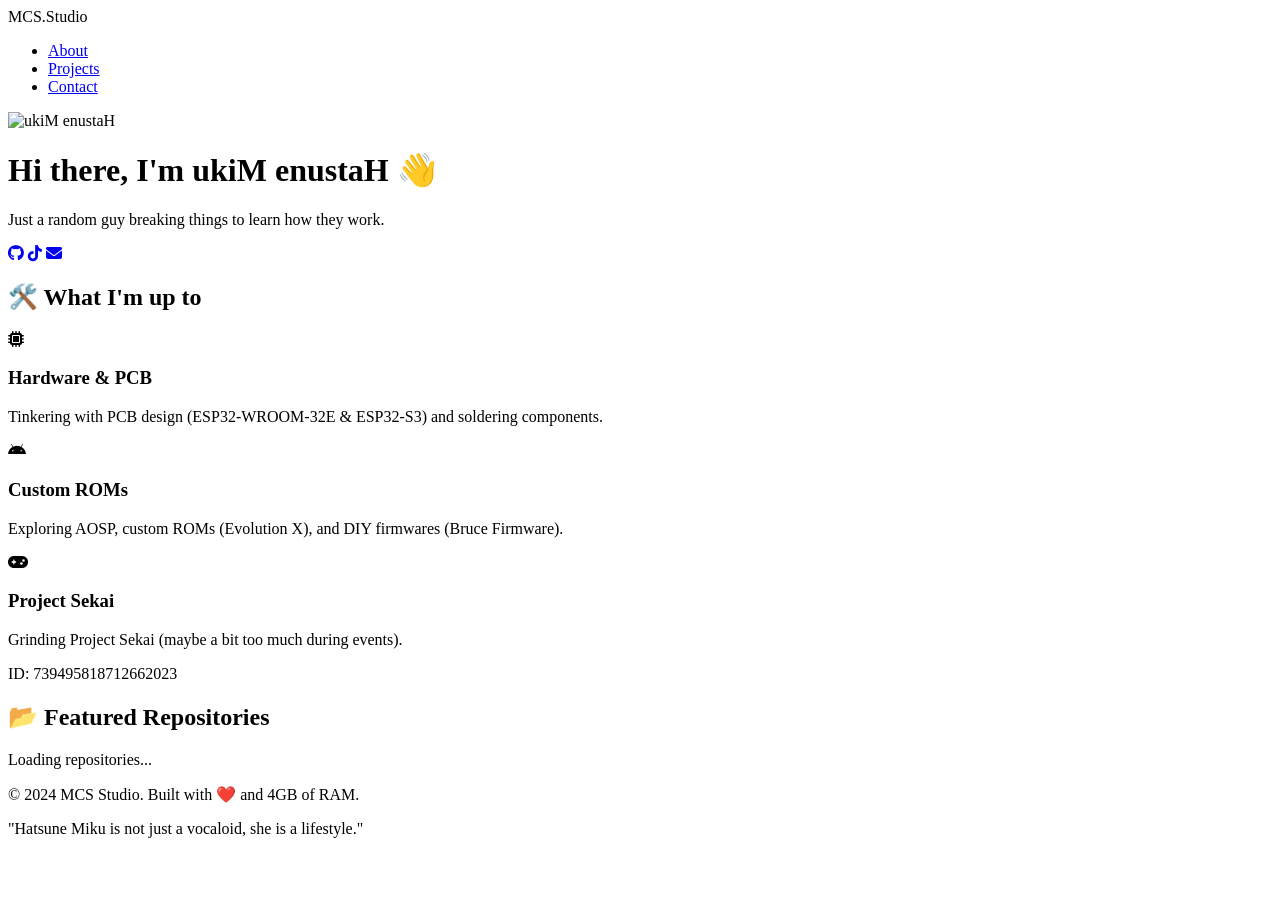
==== index.html @ 7dd952c0 "Create index.html" ====
<!DOCTYPE html>
<html lang="en">
<head>
    <meta charset="UTF-8">
    <meta name="viewport" content="width=device-width, initial-scale=1.0">
    <title>ukiM enustaH | MCS Studio</title>
    <meta name="description" content="Personal portfolio of ukiM enustaH. ESP32 tinkerer, AOSP enthusiast, and Project Sekai player.">
    <link rel="stylesheet" href="style.css">
    <!-- Font Awesome cho Icons -->
    <link rel="stylesheet" href="https://cdnjs.cloudflare.com/ajax/libs/font-awesome/6.4.0/css/all.min.css">
    <!-- Google Fonts -->
    <link href="https://fonts.googleapis.com/css2?family=Space+Grotesk:wght@400;700&family=Inter:wght@300;400;600&display=swap" rel="stylesheet">
</head>
<body>

    <!-- Hiệu ứng nền mờ (Glow) -->
    <div class="bg-glow"></div>

    <nav class="navbar">
        <div class="logo">MCS<span>.Studio</span></div>
        <ul class="nav-links">
            <li><a href="#about">About</a></li>
            <li><a href="#projects">Projects</a></li>
            <li><a href="#contact">Contact</a></li>
        </ul>
    </nav>

    <header class="hero" id="home">
        <div class="hero-content">
            <div class="profile-pic">
                <!-- Thay link ảnh avatar của bạn vào đây -->
                <img src="https://avatars.githubusercontent.com/u/222086888?v=4" alt="ukiM enustaH">
            </div>
            <h1>Hi there, I'm <span class="highlight">ukiM enustaH</span> 👋</h1>
            <p class="subtitle">Just a random guy breaking things to learn how they work.</p>
            <div class="social-links">
                <a href="https://github.com/mcsstudio" target="_blank"><i class="fab fa-github"></i></a>
                <a href="https://www.tiktok.com/@miku.sankyuu" target="_blank"><i class="fab fa-tiktok"></i></a>
                <a href="mailto:doanducminh182@gmail.com"><i class="fas fa-envelope"></i></a>
            </div>
        </div>
    </header>

    <section id="about" class="section">
        <h2 class="section-title">🛠️ What I'm up to</h2>
        <div class="about-grid">
            <div class="card">
                <i class="fas fa-microchip"></i>
                <h3>Hardware & PCB</h3>
                <p>Tinkering with PCB design (ESP32-WROOM-32E & ESP32-S3) and soldering components.</p>
            </div>
            <div class="card">
                <i class="fab fa-android"></i>
                <h3>Custom ROMs</h3>
                <p>Exploring AOSP, custom ROMs (Evolution X), and DIY firmwares (Bruce Firmware).</p>
            </div>
            <div class="card">
                <i class="fas fa-gamepad"></i>
                <h3>Project Sekai</h3>
                <p>Grinding Project Sekai (maybe a bit too much during events).</p>
                <p class="player-id">ID: 739495818712662023</p>
            </div>
        </div>
    </section>

    <section id="projects" class="section">
        <h2 class="section-title">📂 Featured Repositories</h2>
        <div class="projects-grid" id="repo-list">
            <!-- Nội dung này sẽ được JS tải tự động -->
            <p>Loading repositories...</p>
        </div>
    </section>

    <footer id="contact">
        <p>© 2024 MCS Studio. Built with ❤️ and 4GB of RAM.</p>
        <p class="footer-note">"Hatsune Miku is not just a vocaloid, she is a lifestyle."</p>
    </footer>

    <script src="script.js"></script>
</body>
</html>
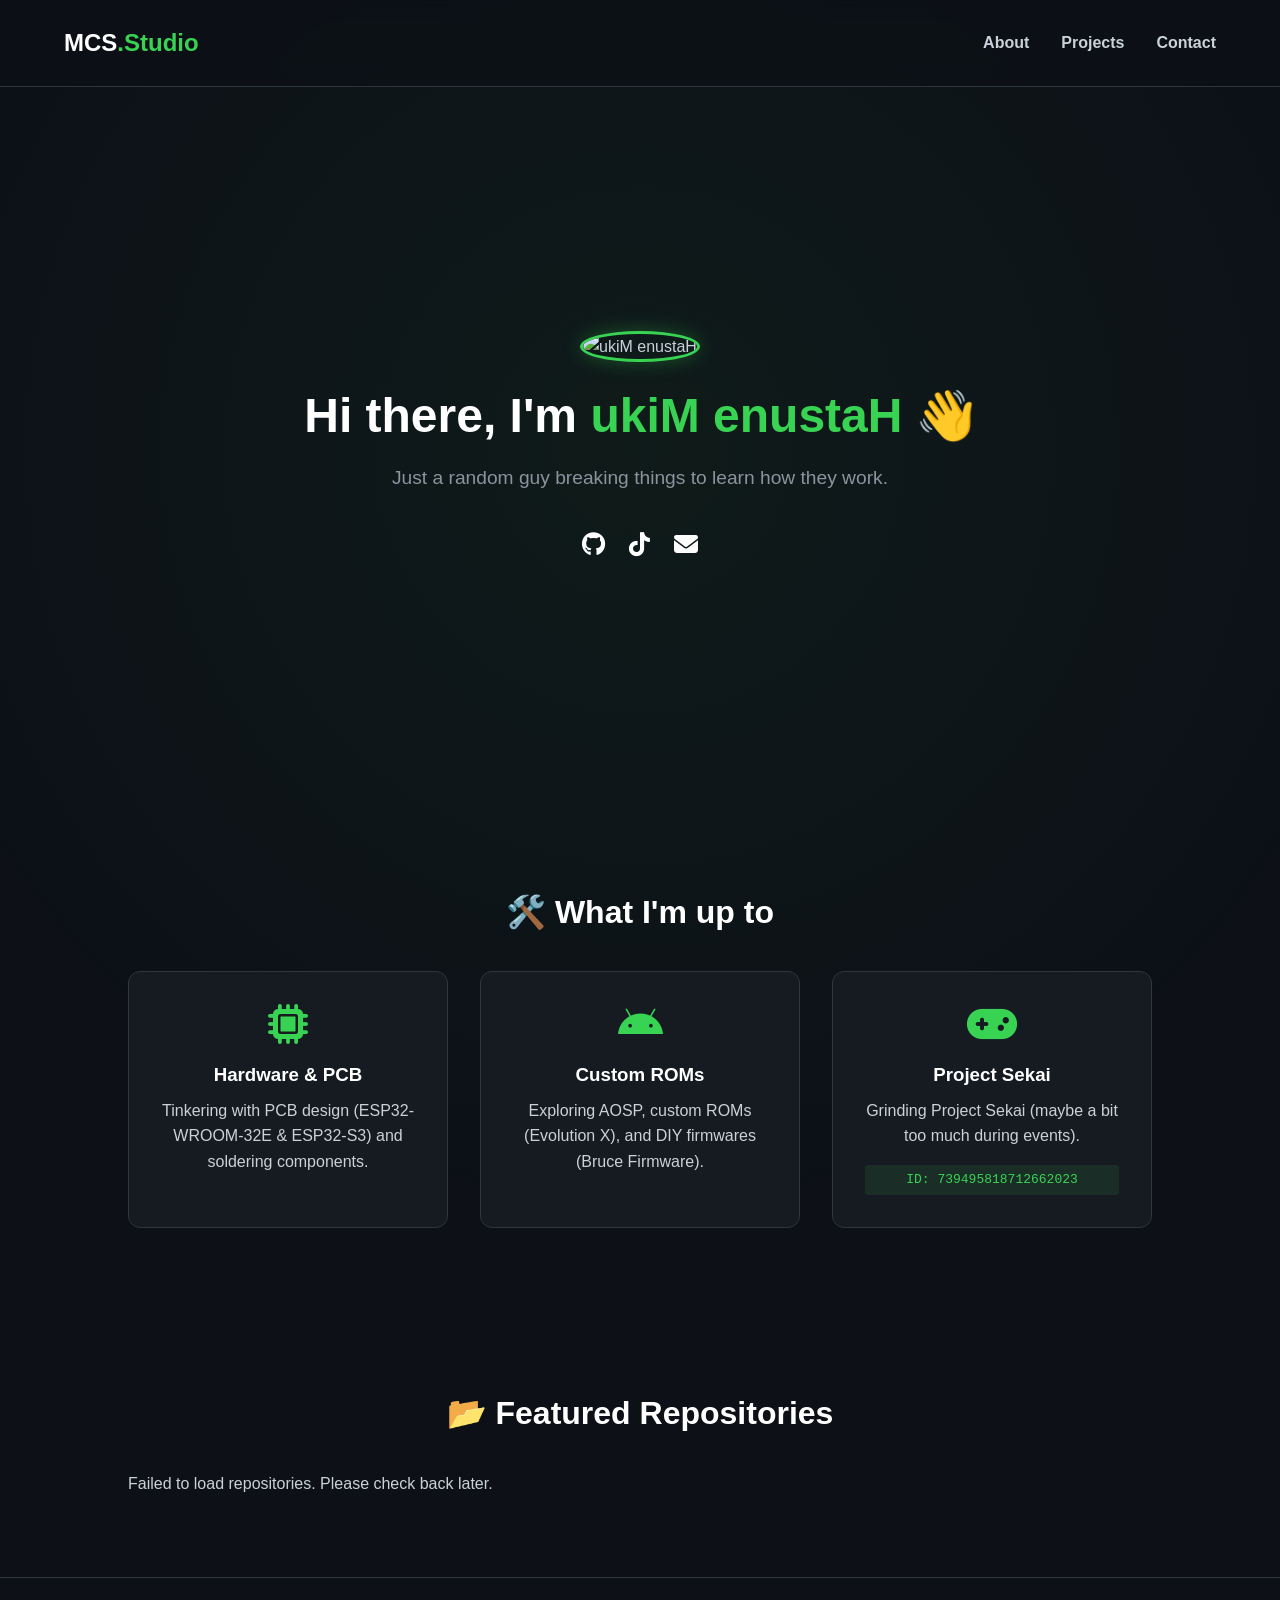
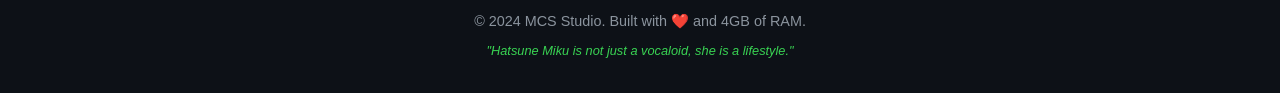
==== commit e19c6624: "Update profile picture URL in index.html" ====
--- a/index.html
+++ b/index.html
@@ -29,7 +29,7 @@
         <div class="hero-content">
             <div class="profile-pic">
                 <!-- Thay link ảnh avatar của bạn vào đây -->
-                <img src="https://avatars.githubusercontent.com/u/222086888?v=4" alt="ukiM enustaH">
+                <img src="https://avatars.githubusercontent.com/u/196165442?s=400&u=bf7bc836868c90ef8f443233ddbc42f8c4eab39d&v=4" alt="ukiM enustaH">
             </div>
             <h1>Hi there, I'm <span class="highlight">ukiM enustaH</span> 👋</h1>
             <p class="subtitle">Just a random guy breaking things to learn how they work.</p>
--- a/style.css
+++ b/style.css
@@ -0,0 +1,252 @@
+:root {
+    --bg-color: #0d1117;
+    --text-color: #c9d1d9;
+    --accent-color: #39d353; /* Miku Mint Green */
+    --card-bg: #161b22;
+    --border-color: #30363d;
+}
+
+* {
+    margin: 0;
+    padding: 0;
+    box-sizing: border-box;
+}
+
+body {
+    font-family: 'Inter', sans-serif;
+    background-color: var(--bg-color);
+    color: var(--text-color);
+    line-height: 1.6;
+    overflow-x: hidden;
+}
+
+/* Hiệu ứng Glow nền */
+.bg-glow {
+    position: fixed;
+    top: -50%;
+    left: -50%;
+    width: 200%;
+    height: 200%;
+    background: radial-gradient(circle at 50% 50%, rgba(57, 211, 83, 0.05) 0%, transparent 50%);
+    z-index: -1;
+    pointer-events: none;
+}
+
+/* Navbar */
+.navbar {
+    display: flex;
+    justify-content: space-between;
+    align-items: center;
+    padding: 1.5rem 5%;
+    background: rgba(13, 17, 23, 0.8);
+    backdrop-filter: blur(10px);
+    position: sticky;
+    top: 0;
+    z-index: 100;
+    border-bottom: 1px solid var(--border-color);
+}
+
+.logo {
+    font-family: 'Space Grotesk', sans-serif;
+    font-size: 1.5rem;
+    font-weight: 700;
+    color: #fff;
+}
+
+.logo span {
+    color: var(--accent-color);
+}
+
+.nav-links {
+    list-style: none;
+    display: flex;
+    gap: 2rem;
+}
+
+.nav-links a {
+    color: var(--text-color);
+    text-decoration: none;
+    font-weight: 600;
+    transition: color 0.3s;
+}
+
+.nav-links a:hover {
+    color: var(--accent-color);
+}
+
+/* Hero Section */
+.hero {
+    min-height: 80vh;
+    display: flex;
+    align-items: center;
+    justify-content: center;
+    text-align: center;
+    padding: 2rem;
+}
+
+.profile-pic img {
+    width: 150px;
+    height: 150px;
+    border-radius: 50%;
+    border: 3px solid var(--accent-color);
+    object-fit: cover;
+    margin-bottom: 1rem;
+    box-shadow: 0 0 20px rgba(57, 211, 83, 0.3);
+}
+
+.hero h1 {
+    font-family: 'Space Grotesk', sans-serif;
+    font-size: 3rem;
+    color: #fff;
+    margin-bottom: 0.5rem;
+}
+
+.highlight {
+    color: var(--accent-color);
+}
+
+.subtitle {
+    font-size: 1.2rem;
+    color: #8b949e;
+    margin-bottom: 2rem;
+}
+
+.social-links {
+    display: flex;
+    justify-content: center;
+    gap: 1.5rem;
+}
+
+.social-links a {
+    color: #fff;
+    font-size: 1.5rem;
+    transition: transform 0.3s, color 0.3s;
+}
+
+.social-links a:hover {
+    color: var(--accent-color);
+    transform: translateY(-3px);
+}
+
+/* Sections */
+.section {
+    padding: 5rem 10%;
+}
+
+.section-title {
+    font-family: 'Space Grotesk', sans-serif;
+    font-size: 2rem;
+    color: #fff;
+    margin-bottom: 2rem;
+    text-align: center;
+}
+
+/* About Cards */
+.about-grid {
+    display: grid;
+    grid-template-columns: repeat(auto-fit, minmax(250px, 1fr));
+    gap: 2rem;
+}
+
+.card {
+    background: var(--card-bg);
+    border: 1px solid var(--border-color);
+    padding: 2rem;
+    border-radius: 12px;
+    text-align: center;
+    transition: transform 0.3s, border-color 0.3s;
+}
+
+.card:hover {
+    transform: translateY(-5px);
+    border-color: var(--accent-color);
+}
+
+.card i {
+    font-size: 2.5rem;
+    color: var(--accent-color);
+    margin-bottom: 1rem;
+}
+
+.card h3 {
+    color: #fff;
+    margin-bottom: 0.5rem;
+}
+
+.player-id {
+    margin-top: 1rem;
+    font-family: monospace;
+    color: var(--accent-color);
+    background: rgba(57, 211, 83, 0.1);
+    padding: 0.3rem;
+    border-radius: 4px;
+}
+
+/* Projects */
+.projects-grid {
+    display: grid;
+    grid-template-columns: repeat(auto-fit, minmax(300px, 1fr));
+    gap: 1.5rem;
+}
+
+.repo-card {
+    background: var(--card-bg);
+    border: 1px solid var(--border-color);
+    padding: 1.5rem;
+    border-radius: 12px;
+    display: flex;
+    flex-direction: column;
+    justify-content: space-between;
+    transition: border-color 0.3s;
+}
+
+.repo-card:hover {
+    border-color: var(--accent-color);
+}
+
+.repo-title {
+    color: var(--accent-color);
+    font-weight: 700;
+    text-decoration: none;
+    font-size: 1.2rem;
+    margin-bottom: 0.5rem;
+    display: block;
+}
+
+.repo-desc {
+    font-size: 0.9rem;
+    color: #8b949e;
+    margin-bottom: 1rem;
+}
+
+.repo-lang {
+    font-size: 0.8rem;
+    color: #fff;
+    background: #30363d;
+    padding: 0.2rem 0.6rem;
+    border-radius: 10px;
+    align-self: flex-start;
+}
+
+/* Footer */
+footer {
+    text-align: center;
+    padding: 2rem;
+    border-top: 1px solid var(--border-color);
+    color: #8b949e;
+    font-size: 0.9rem;
+}
+
+.footer-note {
+    margin-top: 0.5rem;
+    color: var(--accent-color);
+    font-style: italic;
+    font-size: 0.8rem;
+}
+
+/* Mobile */
+@media (max-width: 768px) {
+    .hero h1 { font-size: 2rem; }
+    .nav-links { display: none; } /* Có thể làm thêm nút menu hamburger nếu thích */
+    .section { padding: 3rem 5%; }
+}
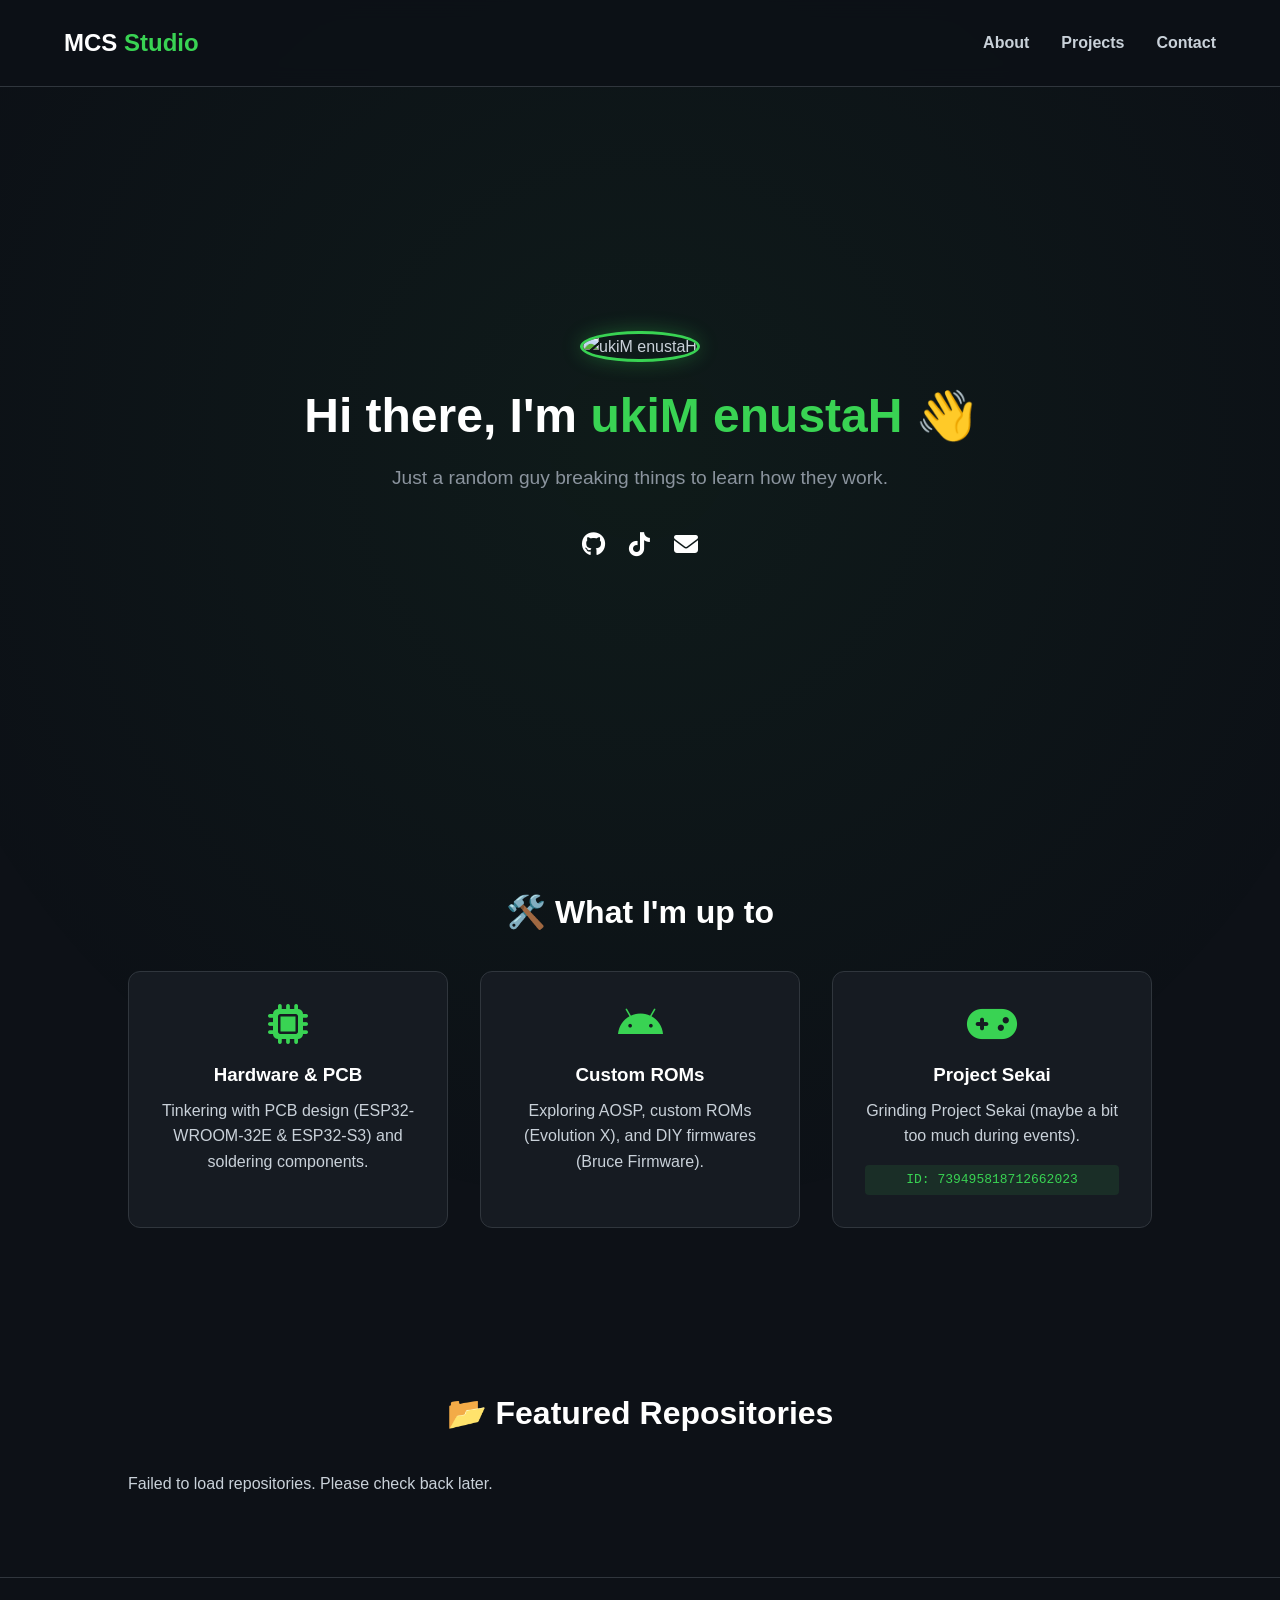
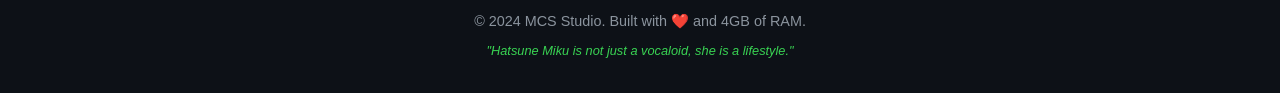
==== commit ae0e8286: "Fix logo text formatting in navbar" ====
--- a/index.html
+++ b/index.html
@@ -17,7 +17,7 @@
     <div class="bg-glow"></div>
 
     <nav class="navbar">
-        <div class="logo">MCS<span>.Studio</span></div>
+        <div class="logo">MCS<span> Studio</span></div>
         <ul class="nav-links">
             <li><a href="#about">About</a></li>
             <li><a href="#projects">Projects</a></li>
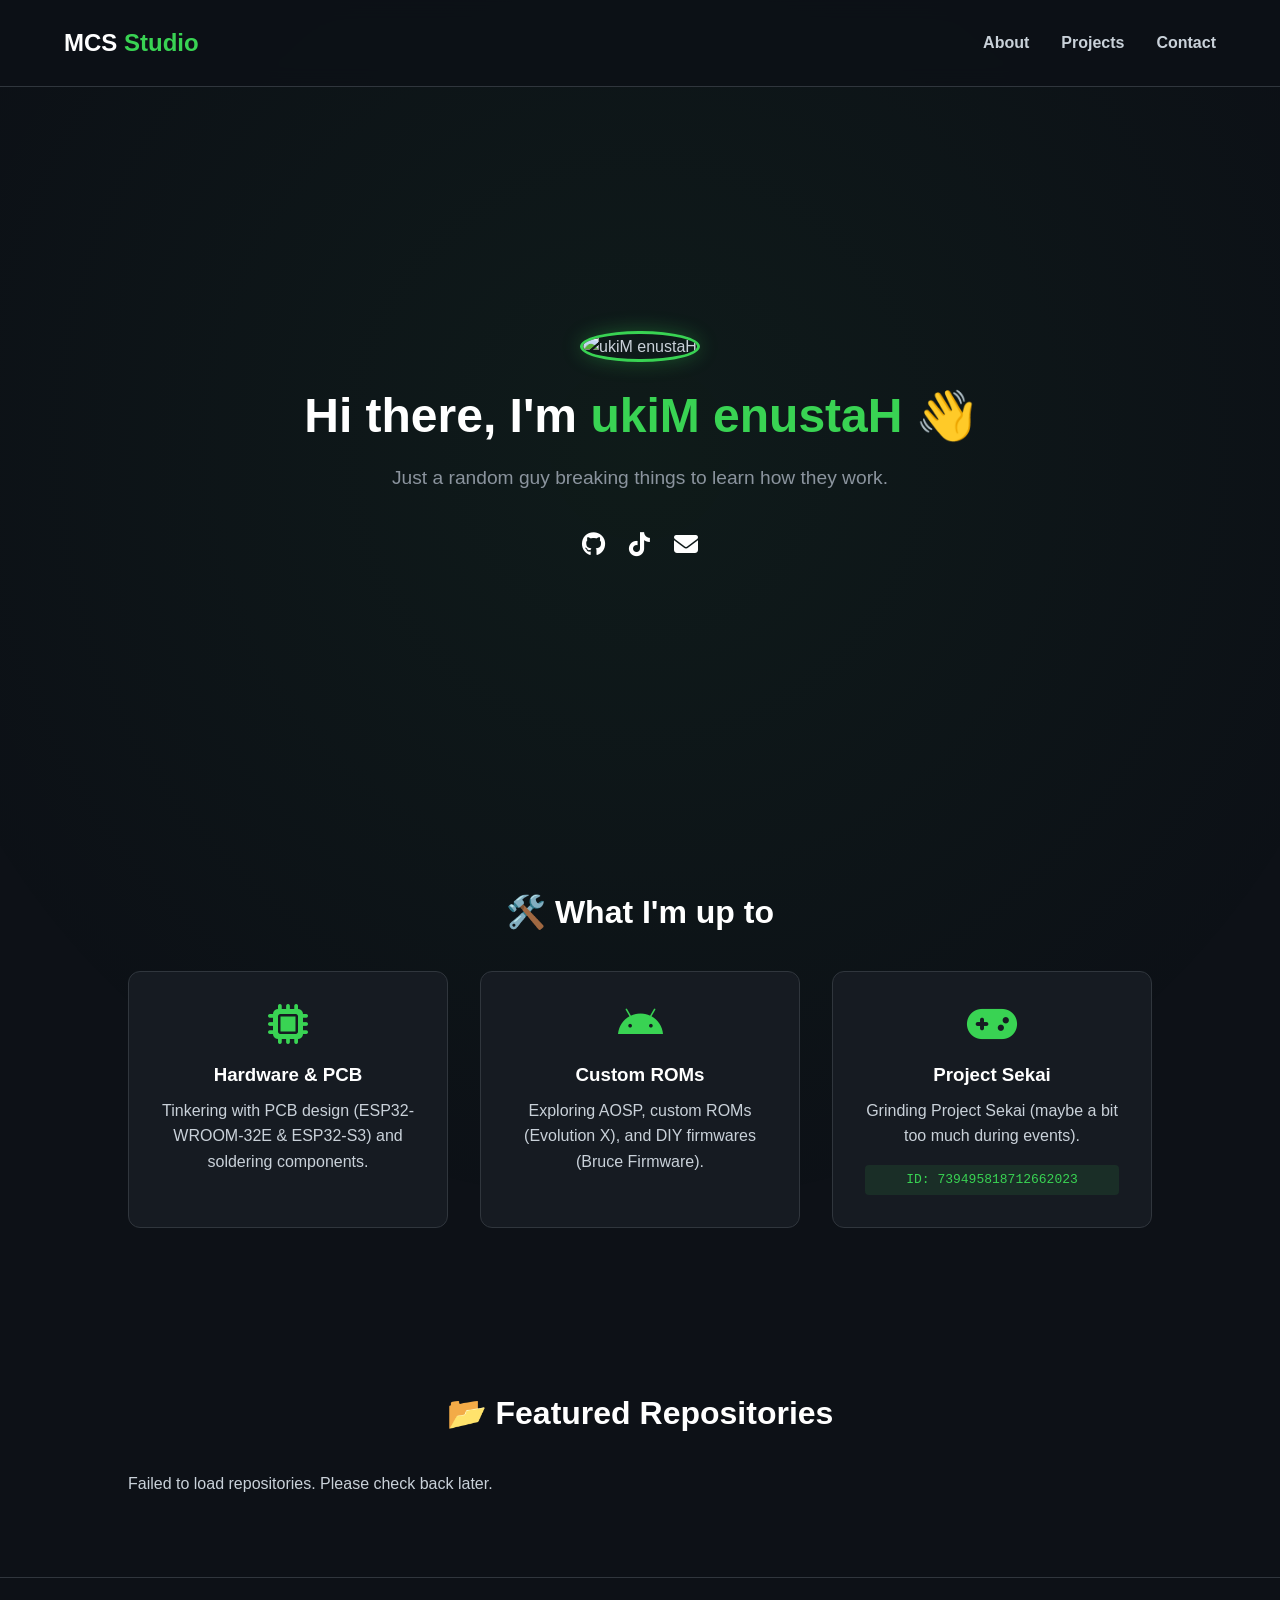
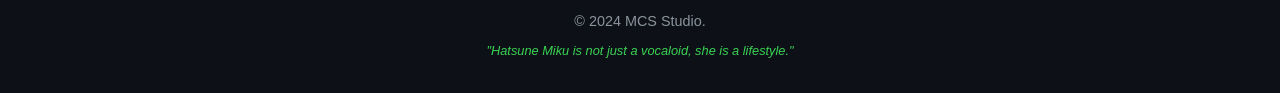
==== commit 61f977fa: "Update index.html" ====
--- a/index.html
+++ b/index.html
@@ -72,7 +72,7 @@
     </section>
 
     <footer id="contact">
-        <p>© 2024 MCS Studio. Built with ❤️ and 4GB of RAM.</p>
+        <p>© 2024 MCS Studio.</p>
         <p class="footer-note">"Hatsune Miku is not just a vocaloid, she is a lifestyle."</p>
     </footer>
 
